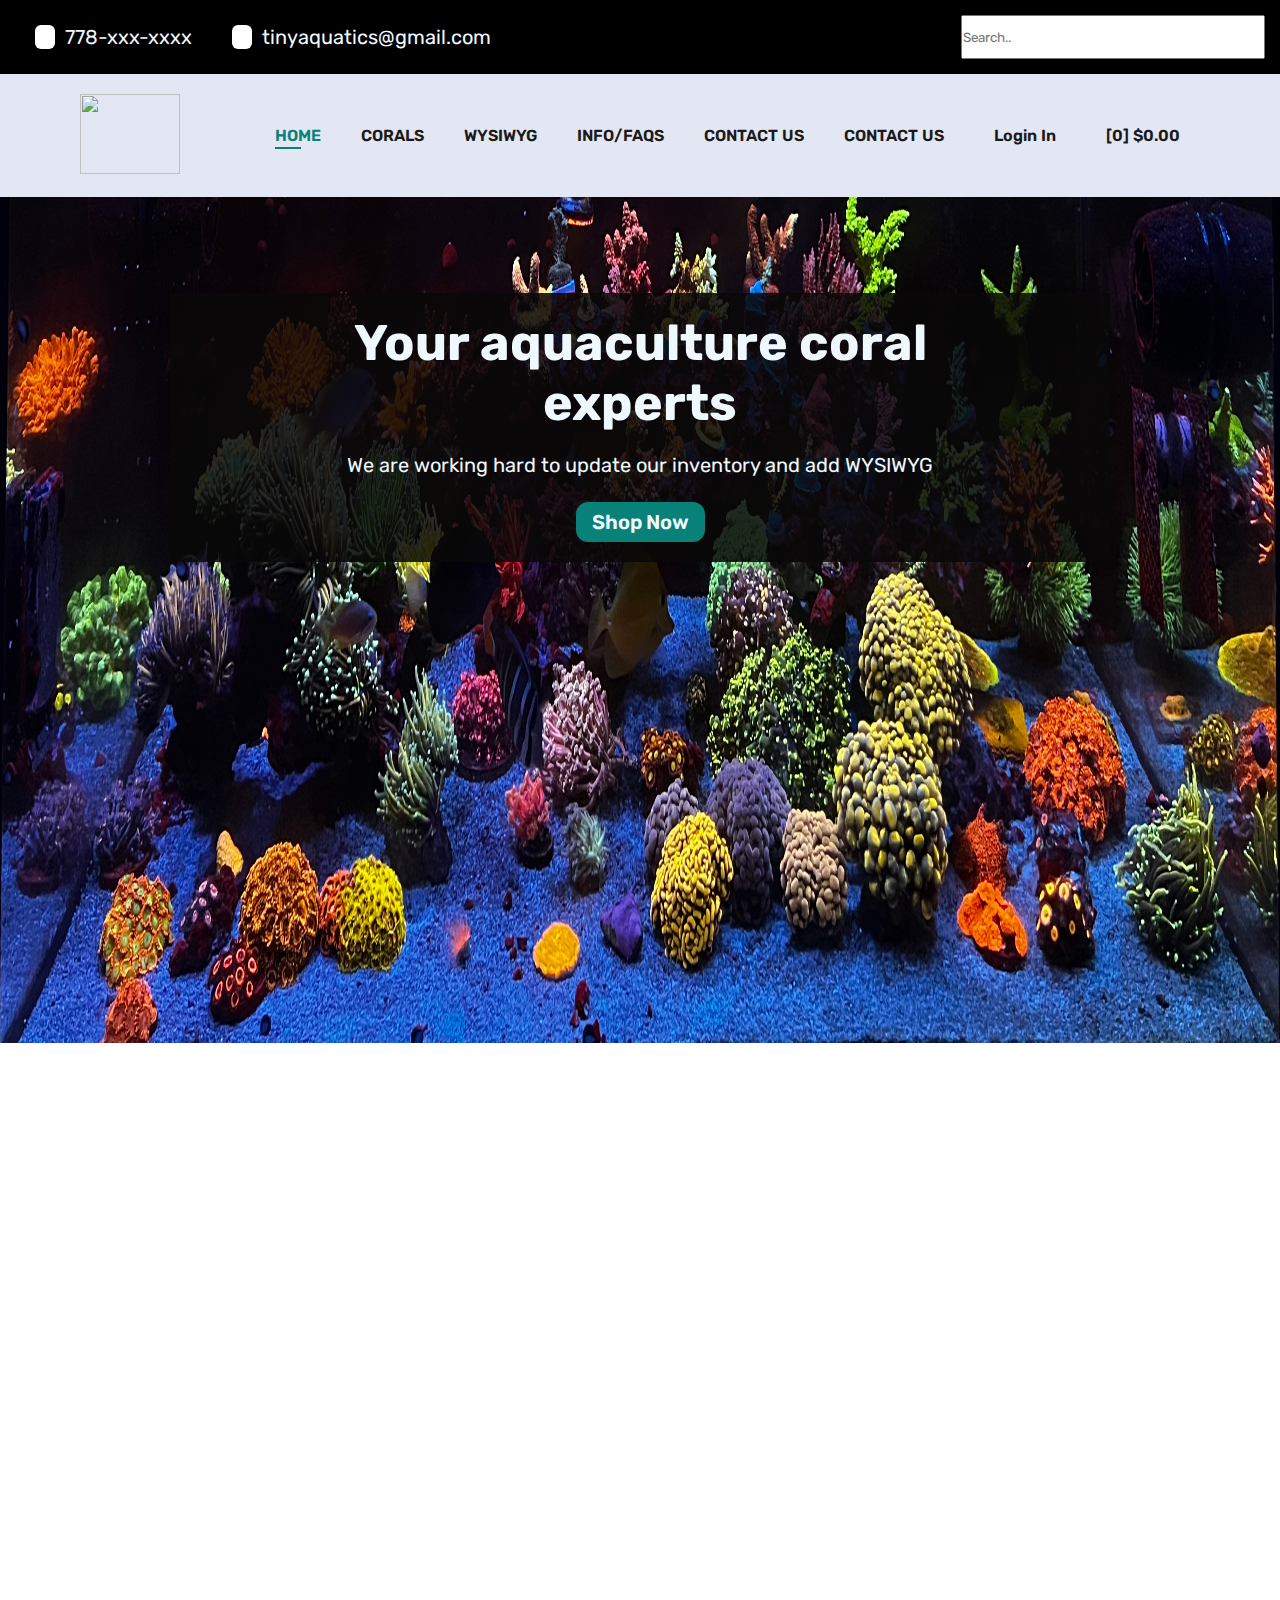
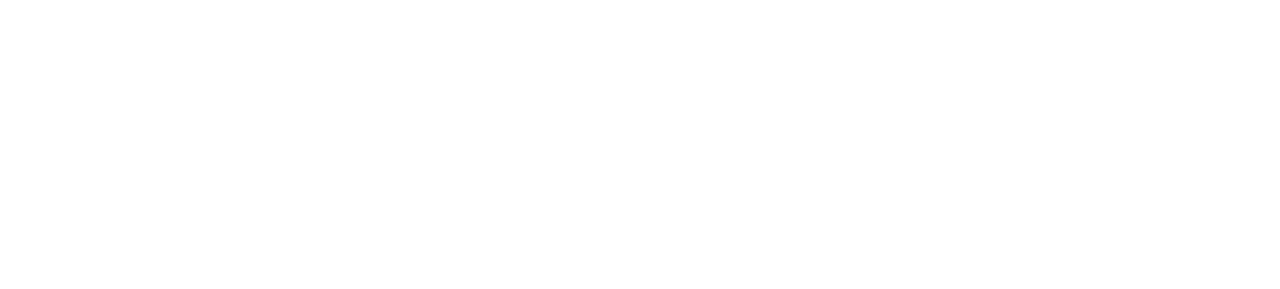
==== index.html @ 8551d25f "banner finish seeting" ====
<!DOCTYPE html>
<html lang="en">
  <head>
    <meta charset="UTF-8" />
    <meta http-equiv="X-UA-Compatible" content="ie=edge" />

    <title>Tiny Aquatics</title>

    <link rel="icon" href="img/logo-rb.png" />

    <link
      rel="stylesheet"
      href="https://use.fontawesome.com/releases/v5.15.4/css/all.css"
    />
    <script
      type="module"
      src="https://unpkg.com/ionicons@5.5.2/dist/ionicons/ionicons.esm.js"
    ></script>
    <script
      nomodule
      src="https://unpkg.com/ionicons@5.5.2/dist/ionicons/ionicons.js"
    ></script>
    <link rel="stylesheet" href="style.css" />
  </head>

  <body>
    <header class="header">
      <div class="contact-search">
        <div class="contacts-box">
          <ul class="contacts-box-list">
            <li>
              <a><ion-icon class="contact-icon" name="call-outline"></ion-icon><span class="text-p1">778-xxx-xxxx</span></a>
            </li>
            <li>
              <a
                ><ion-icon class="contact-icon" name="mail-outline"></ion-icon
                ><span class="text-p1">tinyaquatics@gmail.com</span></a
              >
            </li>
          </ul>
        </div>
        <div class="search-bar">
          <input class='top-search-bar' type="text" placeholder="Search.." />
          <div>
            <a><ion-icon class="media-icon" name="logo-instagram"></ion-icon></a>
            <a><ion-icon class="media-icon" name="logo-facebook"></ion-icon></a>
          </div>
        </div>
      </div>
        
      </div>
      <div class="nav">
        <div>
          <a href="#"><img src="img/logo-rb.png" class="logo" alt="" /></a>
        </div>
        <nav class="main-nav">
          <ul class="main-nav-list">
            <li><a class="active" href="index.html">HOME</a></li>
            <li><a href="corals.html">CORALS</a></li>
            <li><a href="wysiwyg.html">WYSIWYG</a></li>
            <li><a href="info-faqs.html">INFO/FAQS</a></li>
            <li><a href="contact.html">CONTACT US</a></li>
            <li><a href="cart.html">CONTACT US</a></li>
            <li> <a><ion-icon name="person-outline"></ion-icon><span class="text-p1">Login In</span></a></li>
            <li><a><ion-icon name="cart-outline"></ion-icon><span class="text-p1">[0] $0.00</span></a></li>
          </ul>
        </nav>
      </div>
    </header>

    <section class="hero-section">
      <div class="hero-text-box">
        <h1 class="heading-primary">
          Your  aquaculture coral experts
        </h1>
        <div class="hero-description">
          <p>We are working hard to update our inventory and add WYSIWYG</p>
          <a href="corals.html" class="btn btn--outline">Shop Now</a>
        </div>
       
      </div>
    </section>
    <script src="script.js"></script>
  </body>
</html>
---- style.css ----
@import url("https://fonts.googleapis.com/css2?family=Rubik:wght@300;400;500;600;700;800&display=swap");

* {
  margin: 0;
  padding: 0;
  box-shadow: border-box;
  font-family: "Rubik", sans-serif;
}
html {
  font-size: 62.5%;
}
.heading-primary {
  font-size: 5rem;
  line-height: 1.2;
  color: #222;
}

h2 {
  font-size: 4.6rem;
  line-height: 5.4rem;
  color: #222;
}

h4 {
  font-size: 2rem;
  color: #222;
}

h6 {
  font-weight: 700;
  font-size: 1.2rem;
}

p {
  font: szie 1.6rem;
  color: #465b52;
  margin: 1.5rem 0 2rem 0;
}

body {
  width: 100%;
}

.btn,
.btn:link,
.btn:visited {
  display: inline-block;

  text-decoration: none;
  font-size: 2rem;
  font-weight: 600;
  padding: 0.8rem 1.6rem;
  border-radius: 12px;

  /* Only necessary for .btn */
  border: none;
  cursor: pointer;
  font-family: inherit;

  /* Put transition on original "state" */
  /* transition: background-color 0.3s; */
  transition: all 0.3s;
}
/* Header */
/*-------------------Top contacts and Search*/
.contact-search {
  display: flex;
  align-items: center;
  justify-content: space-between;
  background-color: black;
  padding: 1.5rem;
}
.contacts-box-list {
  display: flex;
  align-items: center;
  justify-content: space-between;
  font-size: 2rem;
}

.contacts-box-list li {
  display: inline-flex;
  list-style: none;
  padding: 0 2rem;
  color: aliceblue;
}

.contacts-box-list li a {
  text-decoration: none;
  transition: 0.3s ease;
}

.contact-icon {
  height: 2rem;
  width: 2rem;
  padding: 0 1rem;
  color: black;
  background-color: white;
  border-radius: 0.6rem;
}

.search-bar {
  display: flex;
  align-items: center;
}

.top-search-bar {
  height: 4rem;
  width: 30rem;
}

.media-icon {
  color: white;
  height: 3rem;
  width: 3rem;
}

.contacts-box-list li a:hover,
.media-icon:hover {
  color: #418ee1;
}

/* .top-search-bar:hover {
  border-color: #418ee1;
} */

/*-------------------Navigation*/

.nav {
  display: flex;
  align-items: center;
  justify-content: space-between;
  padding: 2rem 8rem;
  background-color: #e3e6f3;
  box-shadow: 0 0.5rem 1.5rem rgba(0, 0, 0, 0.06);
}

.logo {
  height: 8rem;
  width: 10rem;
}

.main-nav-list {
  display: flex;
  align-items: center;
  justify-content: space-between;
}

.main-nav-list li {
  list-style: none;
  padding: 0 2rem;
  position: relative;
}

.main-nav-list li a {
  text-decoration: none;
  font-size: 1.6rem;
  font-weight: 600;
  color: #1a1a1a;
  transition: 0.3s ease;
}

.main-nav-list li a:hover,
.main-nav-list li a.active {
  color: #088178;
}

.main-nav-list li a.active::after,
.main-nav-list li a:hover::after {
  content: "";
  width: 30%;
  height: 0.2rem;
  background-color: #088178;
  position: absolute;
  bottom: -0.4rem;
  left: 2rem;
}

/* Home Page */
/*----------- Hero Section */
.hero-section {
  padding: 9.6rem 0;
  max-width: 100%;
  background: url("/img/banner.jpg") no-repeat;
  /* -webkit-background-size: cover;
  -moz-background-size: cover;
  -o-background-size: cover; */
  background-size: 100% 50%;
  height: 150rem;
}

.hero-text-box {
  text-align: center;
  padding: 2rem 15rem;
  background-color: rgba(9, 8, 8, 0.866);
  box-shadow: 0 0.5rem 1.5rem rgba(0, 0, 0, 0.06);
  width: 50%;
  margin: auto;
}

.hero-section h1 {
  color: aliceblue;
}

.btn--outline:link,
.btn--outline:visited {
  background-color: #088178;
  color: aliceblue;
}

.btn--outline:hover,
.btn--outline:active {
  background-color: #418ee1;
  box-shadow: inset 0 0 0 3px #fff;
}

.hero-description {
  display: i;
}

.hero-description p {
  color: aliceblue;
  line-height: 1.7;
  font-size: 2rem;
}

/* Shop Page */
/* Single Product */
/* Blog Page */

/*helper */
.section-p1 {
  padding: 4rem 8rem;
}

.section-m1 {
  margin: 4rem 0;
}

.text-p1 {
  padding-left: 1rem;
}
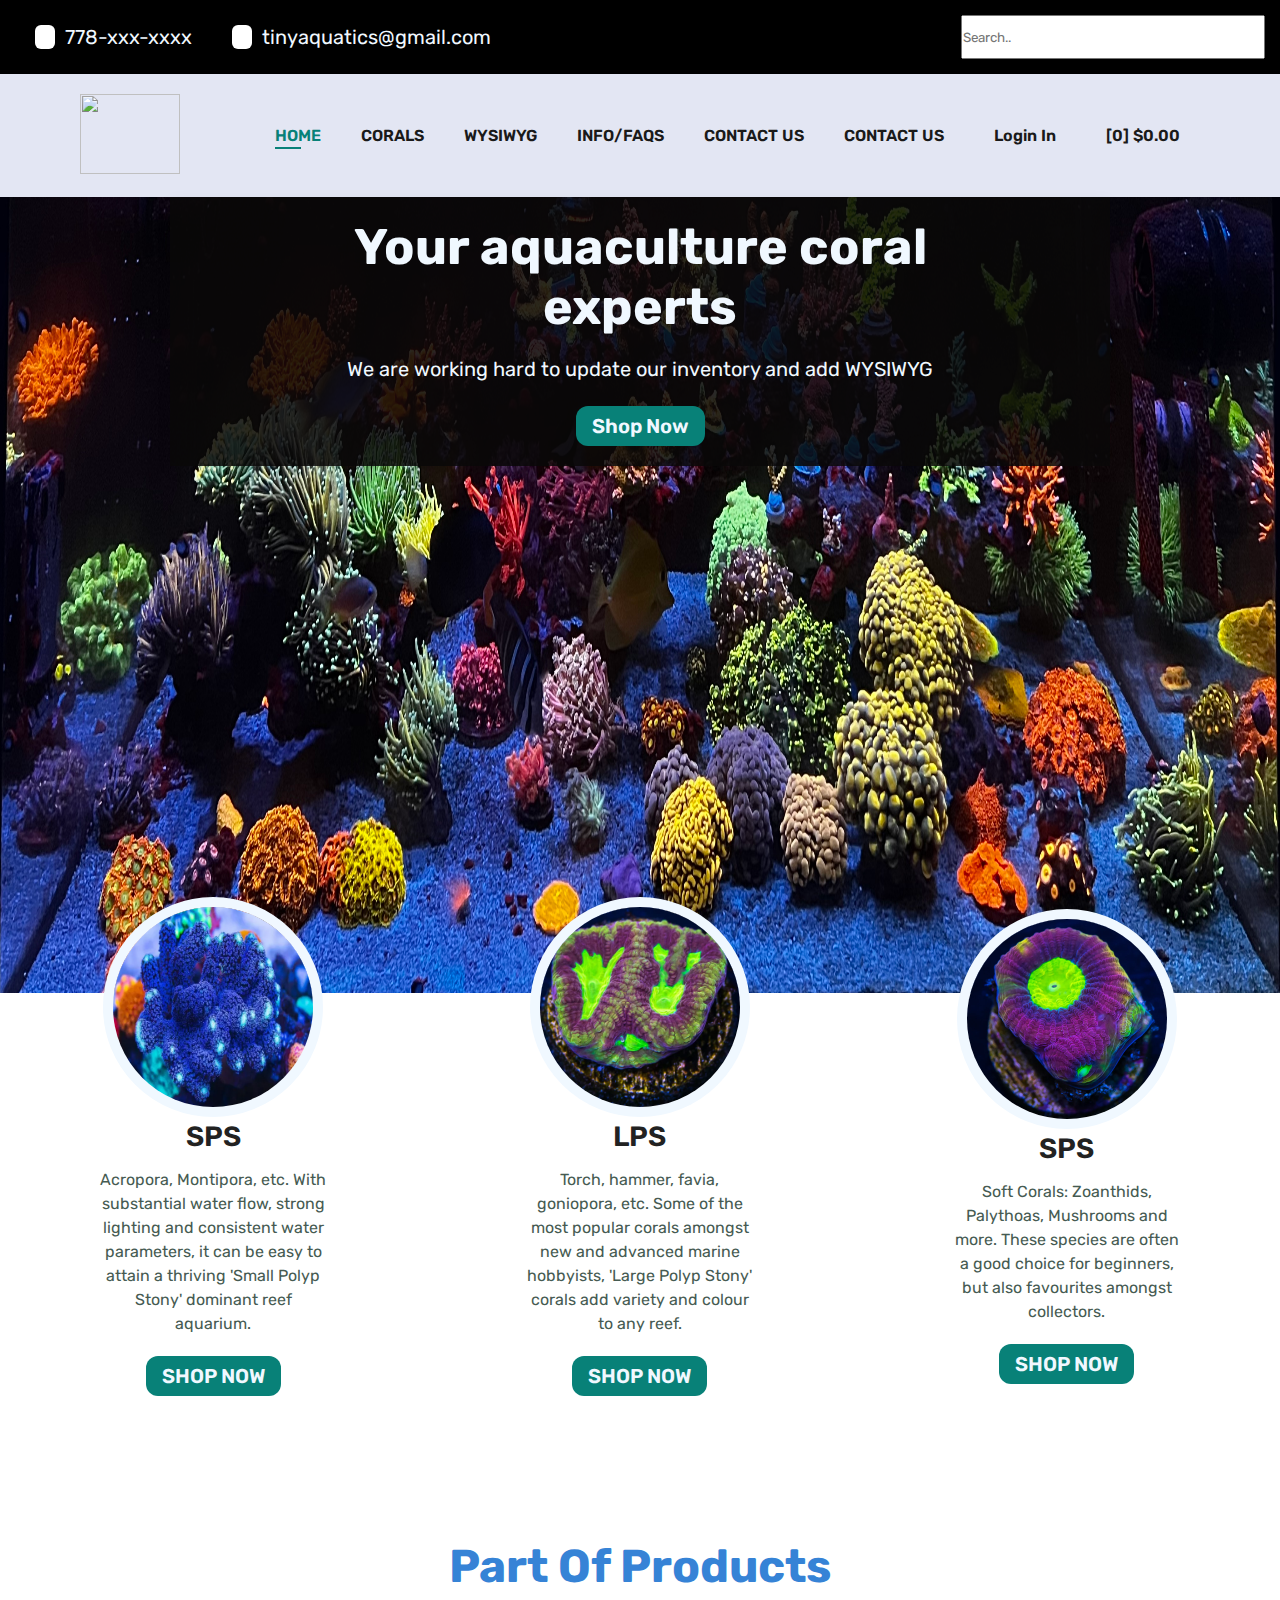
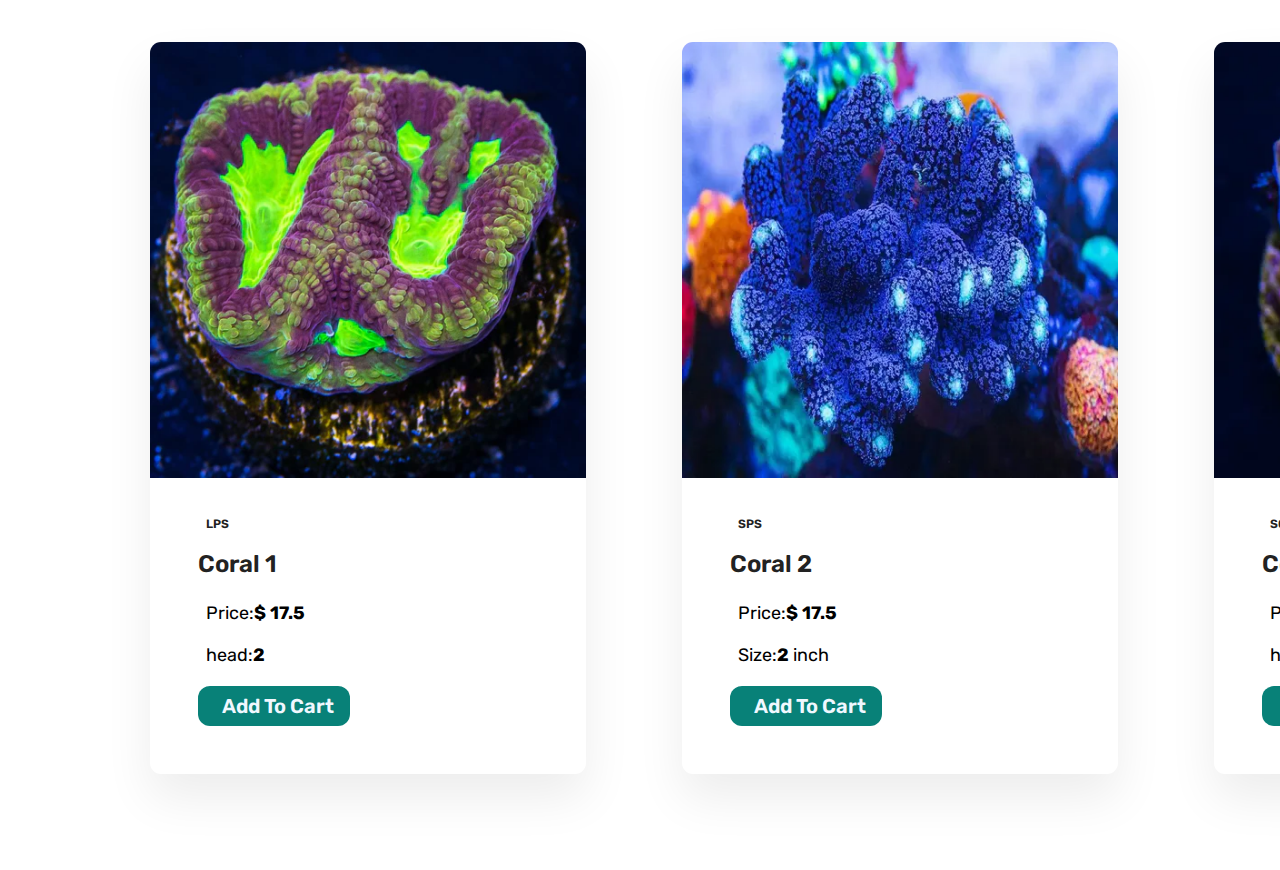
==== commit 88cd4f8a: "part of products done-1" ====
--- a/index.html
+++ b/index.html
@@ -21,6 +21,7 @@
       src="https://unpkg.com/ionicons@5.5.2/dist/ionicons/ionicons.js"
     ></script>
     <link rel="stylesheet" href="style.css" />
+    <script src="script.js"></script>
   </head>
 
   <body>
@@ -29,7 +30,10 @@
         <div class="contacts-box">
           <ul class="contacts-box-list">
             <li>
-              <a><ion-icon class="contact-icon" name="call-outline"></ion-icon><span class="text-p1">778-xxx-xxxx</span></a>
+              <a
+                ><ion-icon class="contact-icon" name="call-outline"></ion-icon
+                ><span class="text-p1">778-xxx-xxxx</span></a
+              >
             </li>
             <li>
               <a
@@ -40,15 +44,16 @@
           </ul>
         </div>
         <div class="search-bar">
-          <input class='top-search-bar' type="text" placeholder="Search.." />
+          <input class="top-search-bar" type="text" placeholder="Search.." />
           <div>
-            <a><ion-icon class="media-icon" name="logo-instagram"></ion-icon></a>
+            <a
+              ><ion-icon class="media-icon" name="logo-instagram"></ion-icon
+            ></a>
             <a><ion-icon class="media-icon" name="logo-facebook"></ion-icon></a>
           </div>
         </div>
       </div>
-        
-      </div>
+
       <div class="nav">
         <div>
           <a href="#"><img src="img/logo-rb.png" class="logo" alt="" /></a>
@@ -61,25 +66,194 @@
             <li><a href="info-faqs.html">INFO/FAQS</a></li>
             <li><a href="contact.html">CONTACT US</a></li>
             <li><a href="cart.html">CONTACT US</a></li>
-            <li> <a><ion-icon name="person-outline"></ion-icon><span class="text-p1">Login In</span></a></li>
-            <li><a><ion-icon name="cart-outline"></ion-icon><span class="text-p1">[0] $0.00</span></a></li>
+            <li>
+              <a
+                ><ion-icon name="person-outline"></ion-icon
+                ><span class="text-p1">Login In</span></a
+              >
+            </li>
+            <li>
+              <a
+                ><ion-icon name="cart-outline"></ion-icon
+                ><span class="text-p1">[0] $0.00</span></a
+              >
+            </li>
           </ul>
         </nav>
       </div>
     </header>
-
-    <section class="hero-section">
-      <div class="hero-text-box">
-        <h1 class="heading-primary">
-          Your  aquaculture coral experts
-        </h1>
-        <div class="hero-description">
-          <p>We are working hard to update our inventory and add WYSIWYG</p>
-          <a href="corals.html" class="btn btn--outline">Shop Now</a>
-        </div>
-       
-      </div>
-    </section>
-    <script src="script.js"></script>
+    <main>
+      <section class="section-hero">
+        <div class="hero-text-box">
+          <h1 class="heading-primary">Your aquaculture coral experts</h1>
+          <div class="hero-description">
+            <p>We are working hard to update our inventory and add WYSIWYG</p>
+            <a href="corals.html" class="btn btn--outline">Shop Now</a>
+          </div>
+        </div>
+      </section>
+
+      <section class="section-types">
+        <div class="types-box">
+          <div class="type-box">
+            <div class="types-image-box">
+              <img
+                src="/img/SPS/Polyp-Stony-Coral-example-1.webp"
+                class="types-image"
+              />
+            </div>
+            <div class="types-description-box">
+              <h4 class="heading-types">SPS</h4>
+              <p class="types-description">
+                Acropora, Montipora, etc. With substantial water flow, strong
+                lighting and consistent water parameters, it can be easy to
+                attain a thriving 'Small Polyp Stony' dominant reef aquarium.
+              </p>
+
+              <a class="btn btn--full">SHOP NOW</a>
+            </div>
+          </div>
+          <div class="type-box">
+            <div class="types-image-box">
+              <img src="/img/LPS/LPS_example.webp" class="types-image" />
+            </div>
+            <div class="types-description-box">
+              <h4 class="heading-types">LPS</h4>
+              <p class="types-description">
+                Torch, hammer, favia, goniopora, etc. Some of the most popular
+                corals amongst new and advanced marine hobbyists, 'Large Polyp
+                Stony' corals add variety and colour to any reef.
+              </p>
+
+              <a class="btn btn--full">SHOP NOW</a>
+            </div>
+          </div>
+          <div class="type-box">
+            <div class="types-image-box">
+              <img
+                src="/img/SOFTIES/SOFTIES_example.webp"
+                class="types-image"
+              />
+            </div>
+            <div class="types-description-box">
+              <h4 class="heading-types">SPS</h4>
+              <p class="types-description">
+                Soft Corals: Zoanthids, Palythoas, Mushrooms and more. These
+                species are often a good choice for beginners, but also
+                favourites amongst collectors.
+              </p>
+
+              <a class="btn btn--full">SHOP NOW</a>
+            </div>
+          </div>
+        </div>
+      </section>
+
+      <section class="section-products">
+        <div class="container text-center">
+          <h2 class="heading-secondary">Part Of Products</h2>
+        </div>
+        <div class="products-box">
+          <div class="product">
+            <img src="/img/LPS/LPS_example.webp" class="coral-img" alt="" />
+            <div class="coral-content">
+              <div class="coral-tag">
+                <span class="tag">LPS</span>
+              </div>
+              <p class="coral-title">Coral 1</p>
+              <ul class="coral-attributes">
+                <li class="coral-attribute">
+                  <ion-icon name="cash-outline" class="coral-icon"></ion-icon>
+                  <span>Price:<strong>$ 17.5</strong></span>
+                </li>
+                <li class="coral-attribute">
+                  <ion-icon
+                    name="stats-chart-outline"
+                    class="coral-icon"
+                  ></ion-icon>
+                  <span>head:<strong>2</strong></span>
+                </li>
+                <li class="coral-attribute">
+                  <a class="btn btn--full">
+                    <ion-icon name="cart-outline" class="coral-icon"></ion-icon
+                    >Add To Cart</a
+                  >
+                </li>
+              </ul>
+            </div>
+          </div>
+
+          <div class="product">
+            <img
+              src="/img/SPS/Polyp-Stony-Coral-example-1.webp"
+              class="coral-img"
+              alt=""
+            />
+            <div class="coral-content">
+              <div class="coral-tag">
+                <span class="tag">SPS</span>
+              </div>
+              <p class="coral-title">Coral 2</p>
+              <ul class="coral-attributes">
+                <li class="coral-attribute">
+                  <ion-icon
+                    name="cash-outline"
+                    class="coral-icon"
+                    class="coral-icon"
+                  ></ion-icon>
+                  <span>Price:<strong>$ 17.5</strong></span>
+                </li>
+                <li class="coral-attribute">
+                  <ion-icon
+                    name="stats-chart-outline"
+                    class="coral-icon"
+                  ></ion-icon>
+                  <span>Size:<strong>2</strong> inch</span>
+                </li>
+                <li class="coral-attribute">
+                  <a class="btn btn--full">
+                    <ion-icon name="cart-outline" class="coral-icon"></ion-icon
+                    >Add To Cart</a
+                  >
+                </li>
+              </ul>
+            </div>
+          </div>
+
+          <div class="product">
+            <img
+              src="/img/SOFTIES/SOFTIES_example-1.webp"
+              class="coral-img"
+              alt=""
+            />
+            <div class="coral-content">
+              <div class="coral-tag">
+                <span class="tag">SOFTIES</span>
+              </div>
+              <p class="coral-title">Coral 3</p>
+              <ul class="coral-attributes">
+                <li class="coral-attribute">
+                  <ion-icon name="cash-outline" class="coral-icon"></ion-icon>
+                  <span>Price:<strong>$ 17.5</strong></span>
+                </li>
+                <li class="coral-attribute">
+                  <ion-icon
+                    name="stats-chart-outline"
+                    class="coral-icon"
+                  ></ion-icon>
+                  <span>head:<strong>2</strong></span>
+                </li>
+                <li class="coral-attribute">
+                  <a class="btn btn--full">
+                    <ion-icon name="cart-outline" class="coral-icon"></ion-icon
+                    >Add To Cart</a
+                  >
+                </li>
+              </ul>
+            </div>
+          </div>
+        </div>
+      </section>
+    </main>
   </body>
 </html>
--- a/style.css
+++ b/style.css
@@ -15,10 +15,10 @@
   color: #222;
 }
 
-h2 {
+.heading-secondary {
   font-size: 4.6rem;
   line-height: 5.4rem;
-  color: #222;
+  color: #3683d6;
 }
 
 h4 {
@@ -41,6 +41,15 @@
   width: 100%;
 }
 
+.text-center {
+  text-align: center;
+}
+
+.container {
+  margin: auto;
+  padding: 4.8rem 0;
+}
+
 .btn,
 .btn:link,
 .btn:visited {
@@ -51,6 +60,8 @@
   font-weight: 600;
   padding: 0.8rem 1.6rem;
   border-radius: 12px;
+  background-color: #088178;
+  color: aliceblue;
 
   /* Only necessary for .btn */
   border: none;
@@ -61,8 +72,35 @@
   /* transition: background-color 0.3s; */
   transition: all 0.3s;
 }
+
+/* .btn--full:link,
+.btn--full:visited {
+  background-color: #033264;
+  color: #fff;
+} */
+
+.btn--full:hover,
+.btn--full:active {
+  background-color: #418ee1;
+}
+
+/* .btn--outline:link,
+.btn--outline:visited {
+  background-color: #088178;
+  color: aliceblue;
+} */
+
+.btn--outline:hover,
+.btn--outline:active {
+  background-color: #418ee1;
+  box-shadow: inset 0 0 0 3px #fff;
+}
 /* Header */
 /*-------------------Top contacts and Search*/
+
+/* .header {
+} */
+
 .contact-search {
   display: flex;
   align-items: center;
@@ -177,15 +215,15 @@
 
 /* Home Page */
 /*----------- Hero Section */
-.hero-section {
-  padding: 9.6rem 0;
+.section-hero {
+  padding: 0 0 9.6rem 0;
   max-width: 100%;
-  background: url("/img/banner.jpg") no-repeat;
+  height: 70rem;
+  background: url("/img/banner.jpg") no-repeat center;
+  background-size: 100% 80rem;
   /* -webkit-background-size: cover;
   -moz-background-size: cover;
   -o-background-size: cover; */
-  background-size: 100% 50%;
-  height: 150rem;
 }
 
 .hero-text-box {
@@ -197,20 +235,8 @@
   margin: auto;
 }
 
-.hero-section h1 {
-  color: aliceblue;
-}
-
-.btn--outline:link,
-.btn--outline:visited {
-  background-color: #088178;
-  color: aliceblue;
-}
-
-.btn--outline:hover,
-.btn--outline:active {
-  background-color: #418ee1;
-  box-shadow: inset 0 0 0 3px #fff;
+.section-hero h1 {
+  color: aliceblue;
 }
 
 .hero-description {
@@ -221,6 +247,119 @@
   color: aliceblue;
   line-height: 1.7;
   font-size: 2rem;
+}
+/*----------- Types Section */
+.section-types {
+  margin: -9.6rem 0 9.6rem 0;
+}
+
+.types-box {
+  display: grid;
+  grid-template-columns: repeat(3, 1fr);
+  align-items: center;
+  /* gap: 3rem; */
+}
+
+.type-box {
+  text-align: center;
+}
+
+.types-image {
+  width: 20rem;
+  height: 20rem;
+  border-radius: 50%;
+  box-shadow: inset 0 0 0 1px #fff;
+  border: 10px solid aliceblue;
+}
+
+.heading-types {
+  font-size: 2.8rem;
+  font-weight: 600;
+}
+
+.types-description {
+  font-size: 1.6rem;
+  line-height: 1.5;
+  font-weight: 400;
+
+  padding: 0 9.6rem;
+}
+/*----------- Products Section */
+.section-products {
+  padding: 0 15rem;
+  margin-bottom: 9.6rem;
+  /* align-items: center; */
+}
+.products-box {
+  display: grid;
+  grid-template-columns: repeat(3, 1fr);
+  gap: 9.6rem;
+  width: 150rem;
+  /* padding: 0 13rem; */
+}
+
+.product {
+  box-shadow: 0 2.4rem 4.8rem rgba(0, 0, 0, 0.075);
+  border-radius: 11px;
+  overflow: hidden;
+  transition: all 0.4s;
+}
+
+.product:hover {
+  transform: translateY(-1.2rem);
+  box-shadow: 0 3.2rem 6.4rem rgba(0, 0, 0, 0.06);
+}
+
+.coral-content {
+  padding: 3.2rem 4.8rem 4.8rem 4.8rem;
+}
+
+.coral-tag {
+  margin-bottom: 1.2rem;
+  display: flex;
+  gap: 0.4rem;
+}
+
+.tag {
+  display: inline-block;
+  padding: 0.4rem 0.8rem;
+  font-size: 1.2rem;
+  text-transform: uppercase;
+  color: #222;
+  border-radius: 100px;
+  font-weight: 600;
+}
+
+.coral-title {
+  font-size: 2.4rem;
+  color: #222;
+  font-weight: 600;
+  margin-bottom: 2.4rem;
+}
+
+.coral-attributes {
+  list-style: none;
+  display: flex;
+  flex-direction: column;
+  gap: 2rem;
+}
+
+.coral-attribute {
+  font-size: 1.8rem;
+  /* display: flex;
+  flex-direction: column; */
+  /* gap: 2rem; */
+}
+
+.coral-icon {
+  height: 2.4rem;
+  width: 2.4rem;
+  color: #1ac76b;
+  padding-right: 0.8rem;
+}
+
+.coral-img {
+  width: 100%;
 }
 
 /* Shop Page */
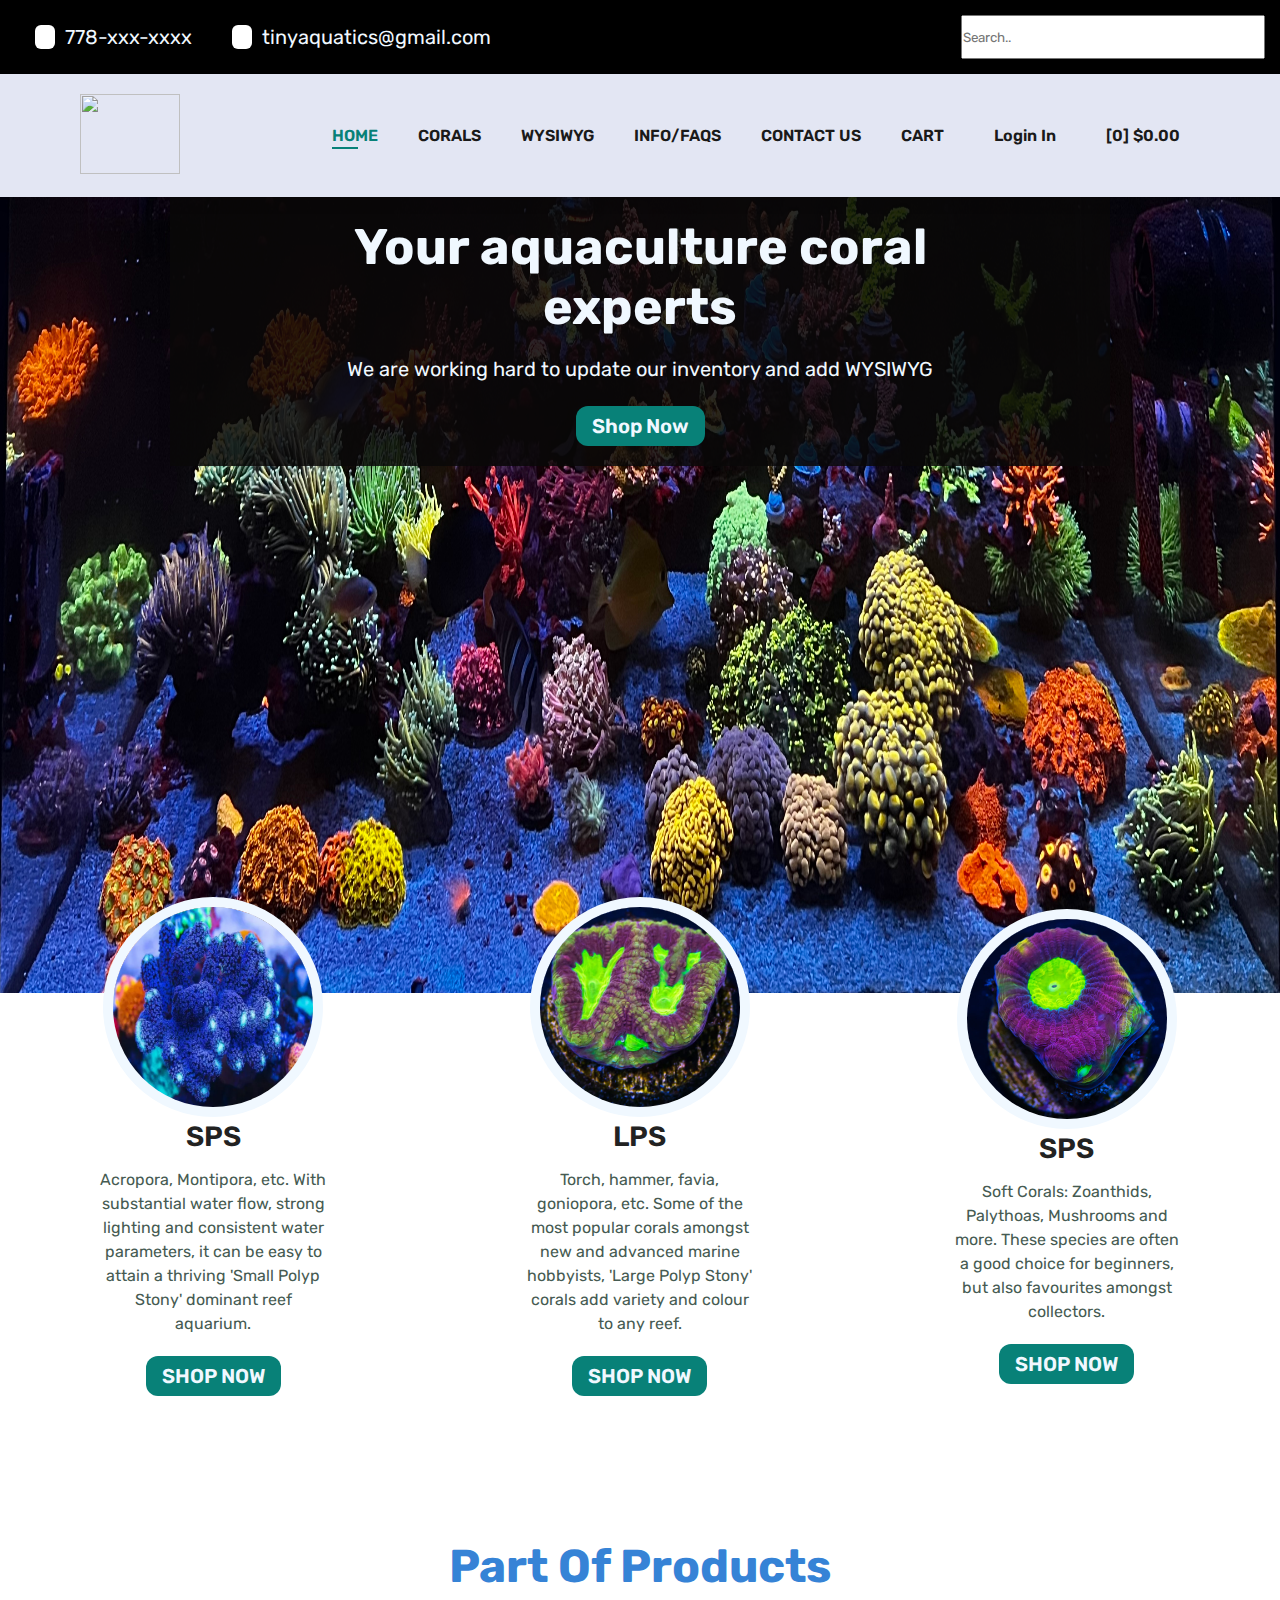
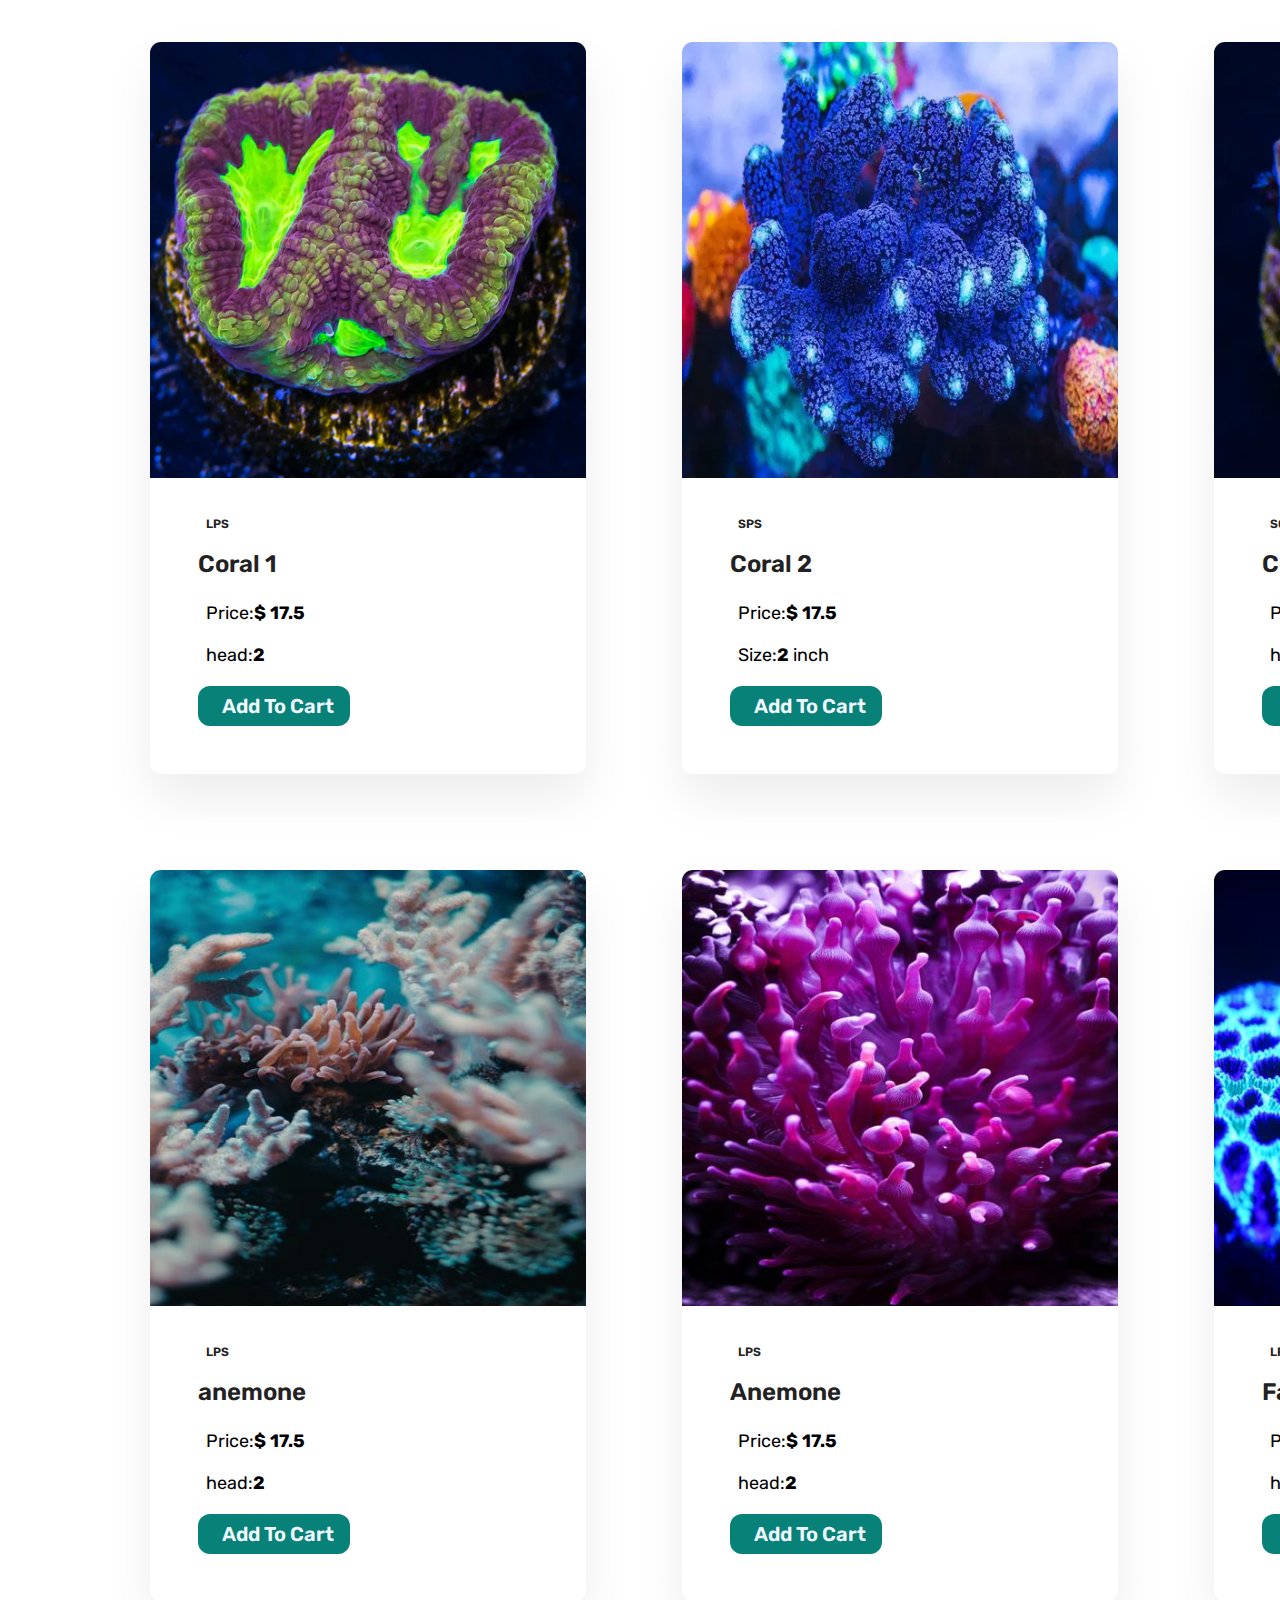
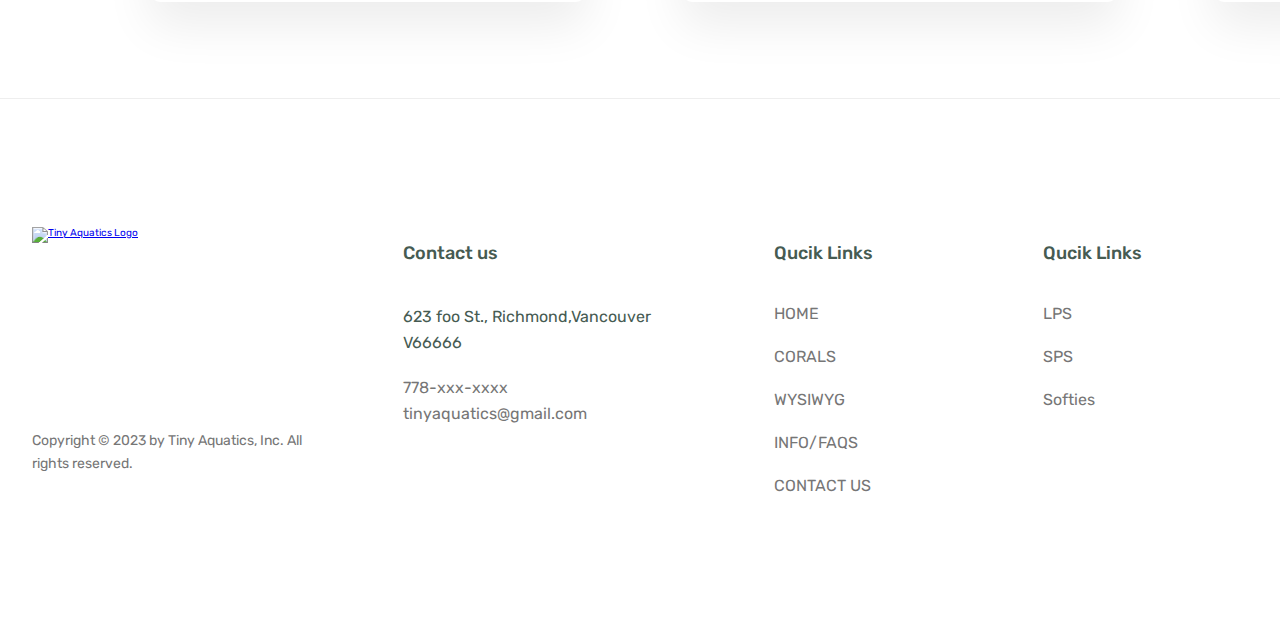
==== commit b9ab1afc: "footer finish" ====
--- a/index.html
+++ b/index.html
@@ -65,7 +65,7 @@
             <li><a href="wysiwyg.html">WYSIWYG</a></li>
             <li><a href="info-faqs.html">INFO/FAQS</a></li>
             <li><a href="contact.html">CONTACT US</a></li>
-            <li><a href="cart.html">CONTACT US</a></li>
+            <li><a href="cart.html">CART</a></li>
             <li>
               <a
                 ><ion-icon name="person-outline"></ion-icon
@@ -252,8 +252,165 @@
               </ul>
             </div>
           </div>
+
+          <div class="product">
+            <img src="/img/LPS/anemone-1.jpg" class="coral-img" alt="" />
+            <div class="coral-content">
+              <div class="coral-tag">
+                <span class="tag">LPS</span>
+              </div>
+              <p class="coral-title">anemone</p>
+              <ul class="coral-attributes">
+                <li class="coral-attribute">
+                  <ion-icon name="cash-outline" class="coral-icon"></ion-icon>
+                  <span>Price:<strong>$ 17.5</strong></span>
+                </li>
+                <li class="coral-attribute">
+                  <ion-icon
+                    name="stats-chart-outline"
+                    class="coral-icon"
+                  ></ion-icon>
+                  <span>head:<strong>2</strong></span>
+                </li>
+                <li class="coral-attribute">
+                  <a class="btn btn--full">
+                    <ion-icon name="cart-outline" class="coral-icon"></ion-icon
+                    >Add To Cart</a
+                  >
+                </li>
+              </ul>
+            </div>
+          </div>
+
+          <div class="product">
+            <img src="/img/LPS/anemona-2.jpg" class="coral-img" alt="" />
+            <div class="coral-content">
+              <div class="coral-tag">
+                <span class="tag">LPS</span>
+              </div>
+              <p class="coral-title">Anemone</p>
+              <ul class="coral-attributes">
+                <li class="coral-attribute">
+                  <ion-icon name="cash-outline" class="coral-icon"></ion-icon>
+                  <span>Price:<strong>$ 17.5</strong></span>
+                </li>
+                <li class="coral-attribute">
+                  <ion-icon
+                    name="stats-chart-outline"
+                    class="coral-icon"
+                  ></ion-icon>
+                  <span>head:<strong>2</strong></span>
+                </li>
+                <li class="coral-attribute">
+                  <a class="btn btn--full">
+                    <ion-icon name="cart-outline" class="coral-icon"></ion-icon
+                    >Add To Cart</a
+                  >
+                </li>
+              </ul>
+            </div>
+          </div>
+
+          <div class="product">
+            <img src="/img/LPS/favia.jpg" class="coral-img" alt="" />
+            <div class="coral-content">
+              <div class="coral-tag">
+                <span class="tag">LPS</span>
+              </div>
+              <p class="coral-title">Favia</p>
+              <ul class="coral-attributes">
+                <li class="coral-attribute">
+                  <ion-icon name="cash-outline" class="coral-icon"></ion-icon>
+                  <span>Price:<strong>$ 17.5</strong></span>
+                </li>
+                <li class="coral-attribute">
+                  <ion-icon
+                    name="stats-chart-outline"
+                    class="coral-icon"
+                  ></ion-icon>
+                  <span>head:<strong>2</strong></span>
+                </li>
+                <li class="coral-attribute">
+                  <a class="btn btn--full">
+                    <ion-icon name="cart-outline" class="coral-icon"></ion-icon
+                    >Add To Cart</a
+                  >
+                </li>
+              </ul>
+            </div>
+          </div>
         </div>
       </section>
     </main>
+
+    <footer class="footer">
+      <div class="grid-footer">
+        <div class="logo-col">
+          <a href="#" class="footer-logo">
+            <img
+              src="/img/logo-rb.png"
+              alt="Tiny Aquatics Logo"
+              class="footer-logo-icon"
+            />
+          </a>
+          <ul class="social-links">
+            <li>
+              <a class="footer-link" href="#"
+                ><ion-icon class="social-icon" name="logo-instagram"></ion-icon
+              ></a>
+            </li>
+            <li>
+              <a class="footer-link" href="#"
+                ><ion-icon class="social-icon" name="logo-facebook"></ion-icon
+              ></a>
+            </li>
+            <li>
+              <a class="footer-link" href="#"
+                ><ion-icon class="social-icon" name="logo-twitter"></ion-icon
+              ></a>
+            </li>
+          </ul>
+
+          <p class="copyright">
+            Copyright &copy; <span class="year">2023</span> by Tiny Aquatics,
+            Inc. All rights reserved.
+          </p>
+        </div>
+
+        <div class="address-col">
+          <p class="footer-heading">Contact us</p>
+          <address class="contacts">
+            <p class="address">623 foo St., Richmond,Vancouver V66666</p>
+            <p>
+              <a class="footer-link" href="tel:778-xxx-xxxx">778-xxx-xxxx</a
+              ><br />
+              <a class="footer-link" href="mailto:tinyaquatics@gmail.com"
+                >tinyaquatics@gmail.com</a
+              >
+            </p>
+          </address>
+        </div>
+
+        <nav class="nav-col">
+          <p class="footer-heading">Qucik Links</p>
+          <ul class="footer-nav">
+            <li><a class="footer-link" href="index.html">HOME</a></li>
+            <li><a class="footer-link" href="corals.html">CORALS</a></li>
+            <li><a class="footer-link" href="wysiwyg.html">WYSIWYG</a></li>
+            <li><a class="footer-link" href="info-faqs.html">INFO/FAQS</a></li>
+            <li><a class="footer-link" href="contact.html">CONTACT US</a></li>
+          </ul>
+        </nav>
+
+        <nav class="nav-col">
+          <p class="footer-heading">Qucik Links</p>
+          <ul class="footer-nav">
+            <li><a class="footer-link" href="LPS">LPS</a></li>
+            <li><a class="footer-link" href="SPS">SPS</a></li>
+            <li><a class="footer-link" href="Softies">Softies</a></li>
+          </ul>
+        </nav>
+      </div>
+    </footer>
   </body>
 </html>
--- a/style.css
+++ b/style.css
@@ -162,6 +162,27 @@
 } */
 
 /*-------------------Navigation*/
+.header {
+  position: relative;
+}
+
+.sticky .header {
+  position: fixed;
+  top: 0;
+  bottom: 0;
+  width: 100%;
+  height: 8rem;
+  padding-top: 0;
+  padding-bottom: 0;
+
+  background-color: rgba(255, 255, 255, 0.97);
+  z-index: 9999;
+  box-shadow: 0 1.2rem 3.2 rgba(0, 0, 0, 0.03);
+}
+
+.sticky .section-hero {
+  margin-top: 9.6rem;
+}
 
 .nav {
   display: flex;
@@ -169,6 +190,7 @@
   justify-content: space-between;
   padding: 2rem 8rem;
   background-color: #e3e6f3;
+  /* background-color: rgba(9, 8, 8, 0.866); */
   box-shadow: 0 0.5rem 1.5rem rgba(0, 0, 0, 0.06);
 }
 
@@ -362,6 +384,87 @@
   width: 100%;
 }
 
+/*----------- Products Section */
+.footer {
+  padding: 12.8rem 0;
+  border-top: 1px solid #eee;
+}
+
+.grid-footer {
+  display: grid;
+  grid-template-columns: 1.5fr 1.5fr 1fr 1fr;
+  padding: 0 3.2rem;
+  margin: 0 auto;
+  column-gap: 6.4rem;
+  row-gap: 9.6rem;
+}
+
+.logo-col {
+  display: flex;
+  flex-direction: column;
+}
+
+.footer-logo {
+  display: block;
+  margin-bottom: 3.2rem;
+}
+
+.footer-logo-icon {
+  height: 20rem;
+  width: 20rem;
+}
+
+.social-links {
+  list-style: none;
+  display: flex;
+  gap: 2.4rem;
+}
+
+.social-icon {
+  height: 2.4rem;
+  width: 2.4rem;
+}
+
+.copyright {
+  font-size: 1.4rem;
+  line-height: 1.6;
+  color: #767676;
+  margin-top: auto;
+}
+
+.footer-heading {
+  font-size: 1.8rem;
+  font-weight: 500;
+  margin-bottom: 4rem;
+}
+
+.contacts {
+  font-style: normal;
+  font-size: 1.6rem;
+  line-height: 1.6;
+}
+
+.footer-nav {
+  list-style: none;
+  display: flex;
+  flex-direction: column;
+  gap: 2.4rem;
+}
+
+.footer-link:link,
+.footer-link:visited {
+  text-decoration: none;
+  font-size: 1.6rem;
+  color: #767676;
+  transition: all 0.3s;
+}
+
+.footer-link:hover,
+.footer-link:active {
+  color: #418ee1;
+  /* transform: translateY(3rem); */
+}
+
 /* Shop Page */
 /* Single Product */
 /* Blog Page */
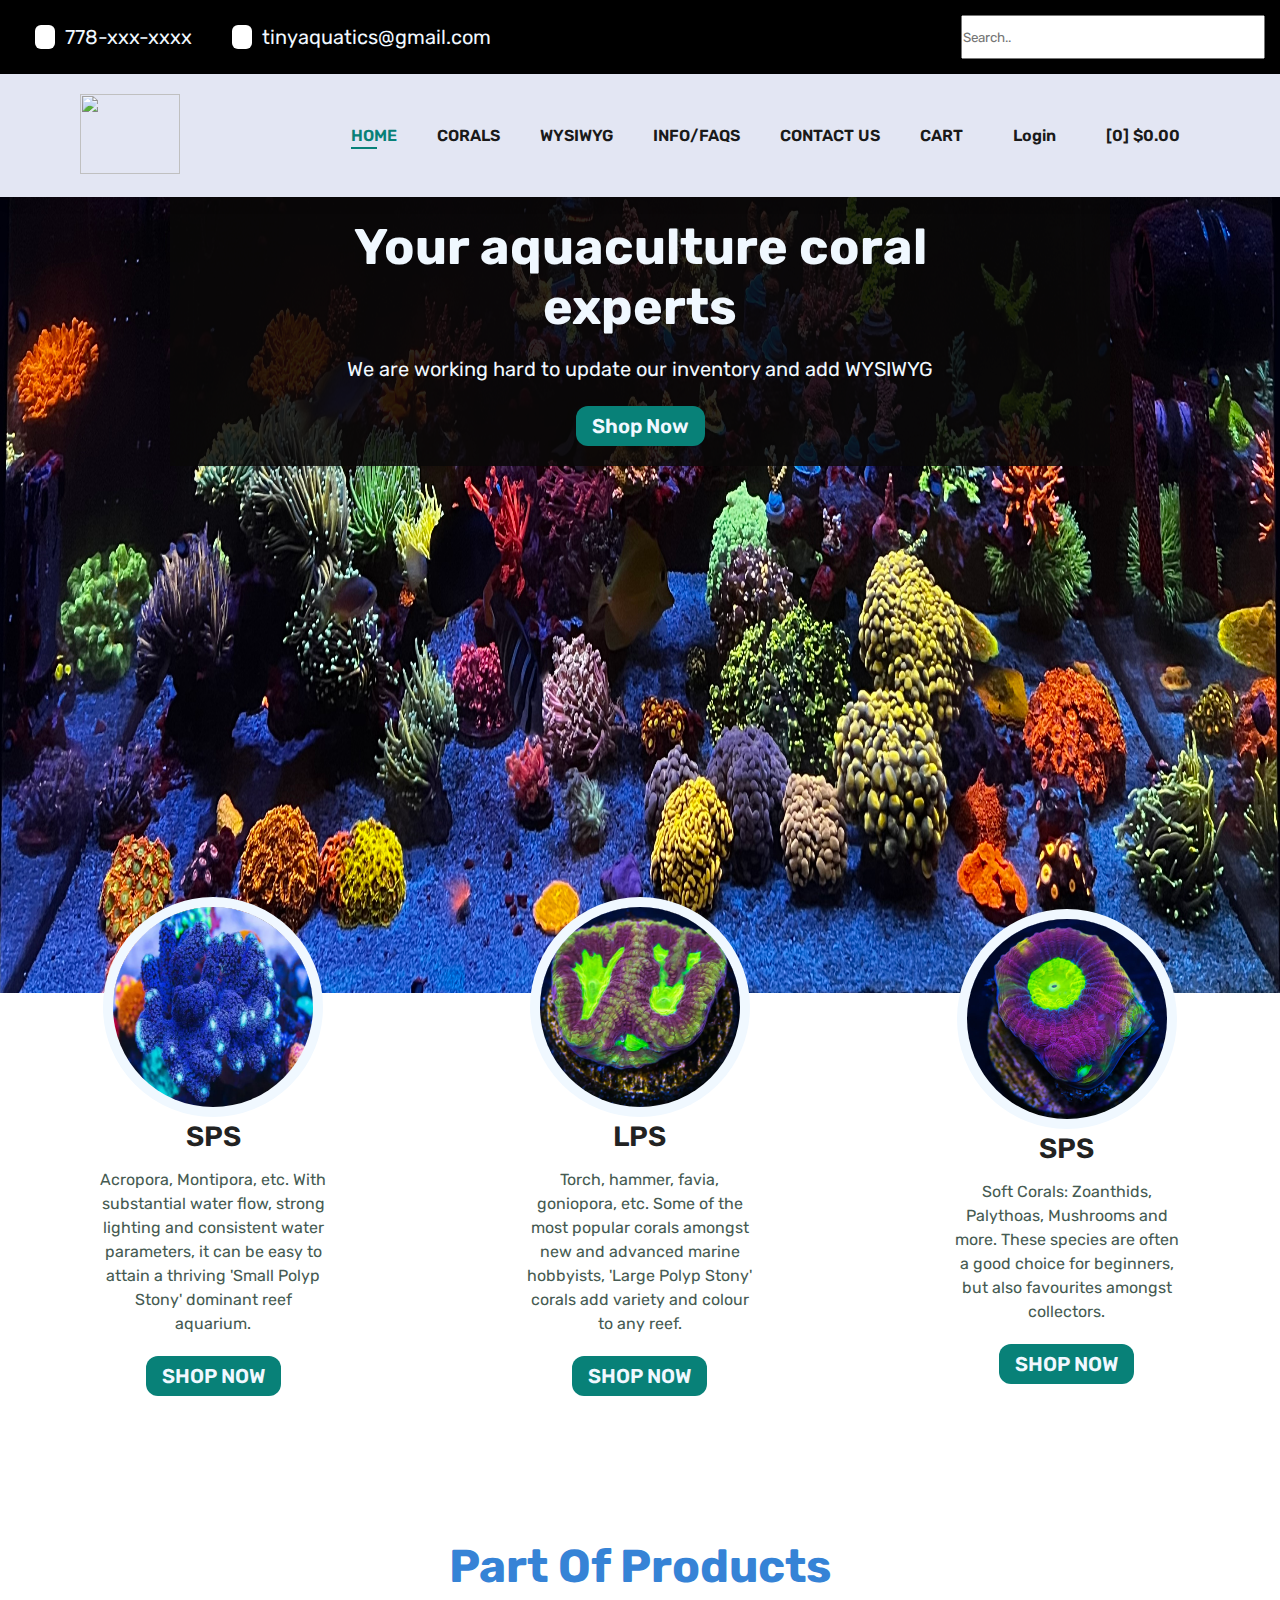
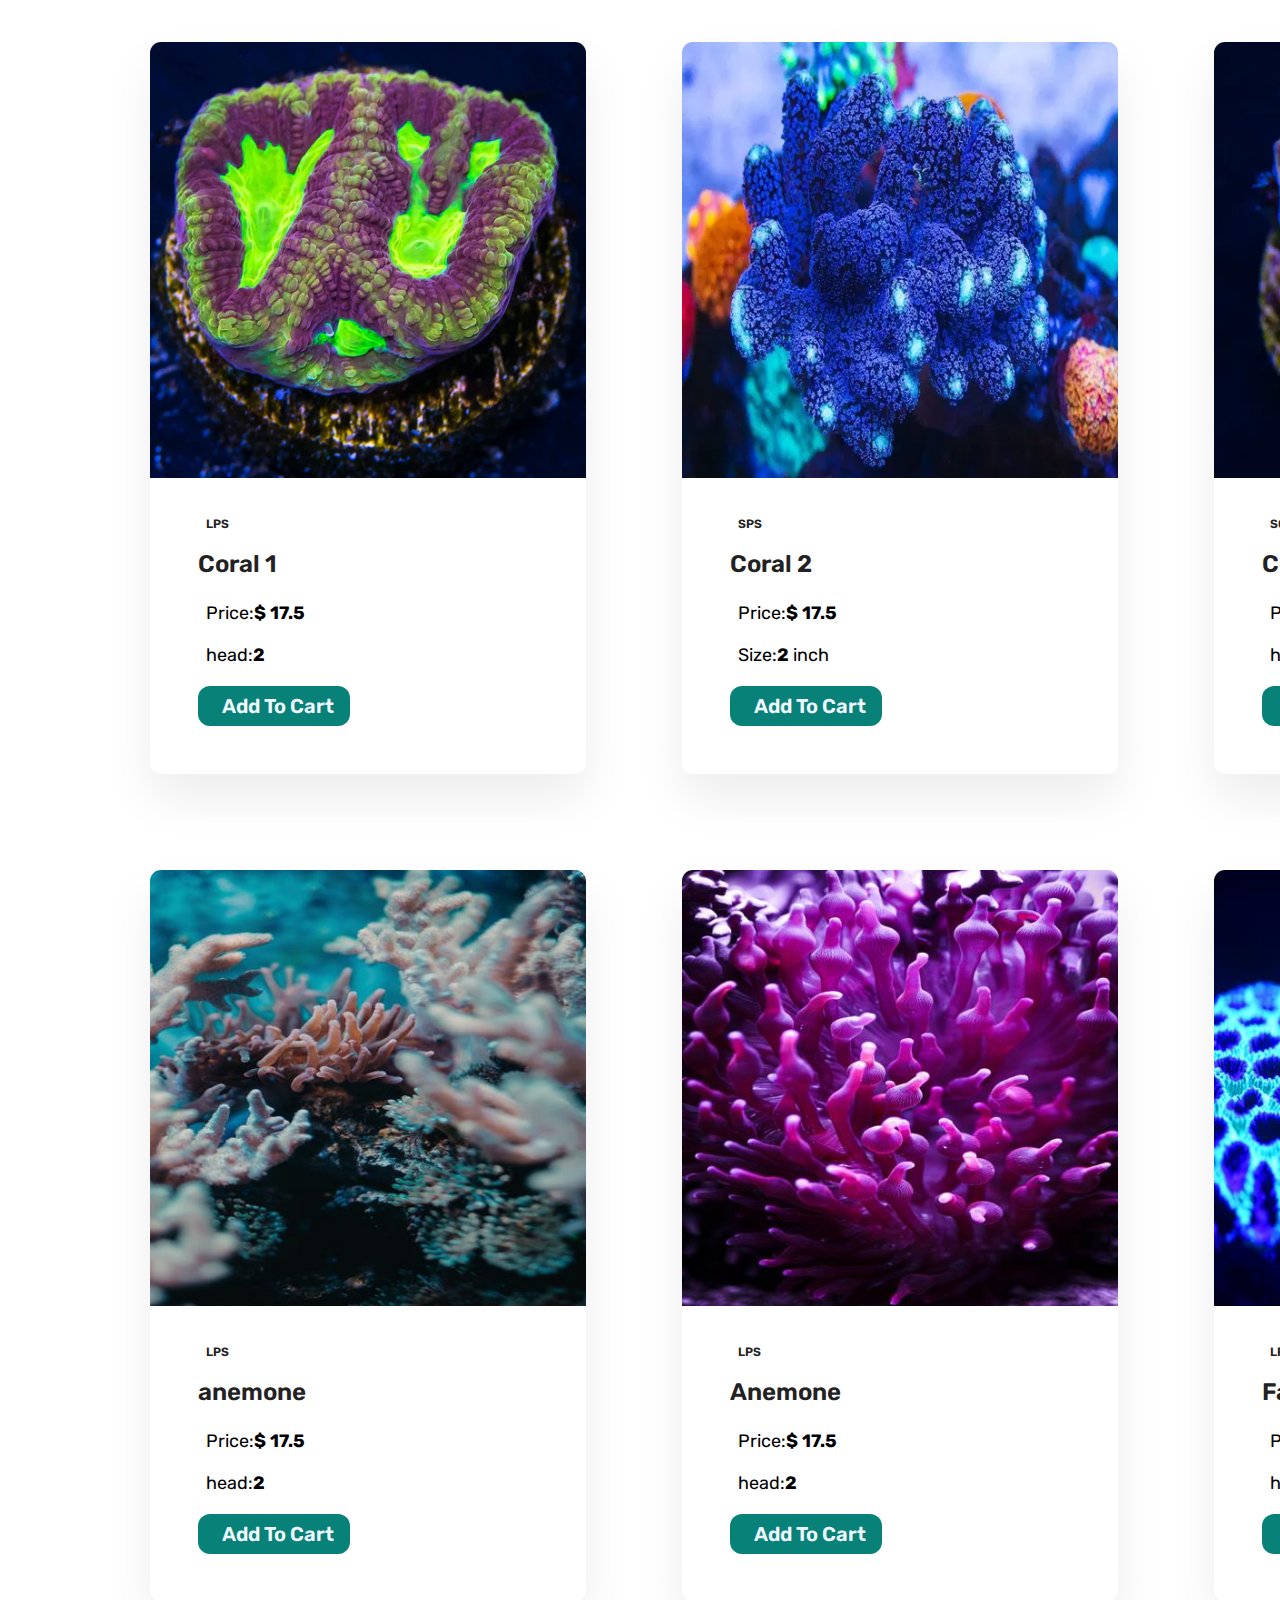
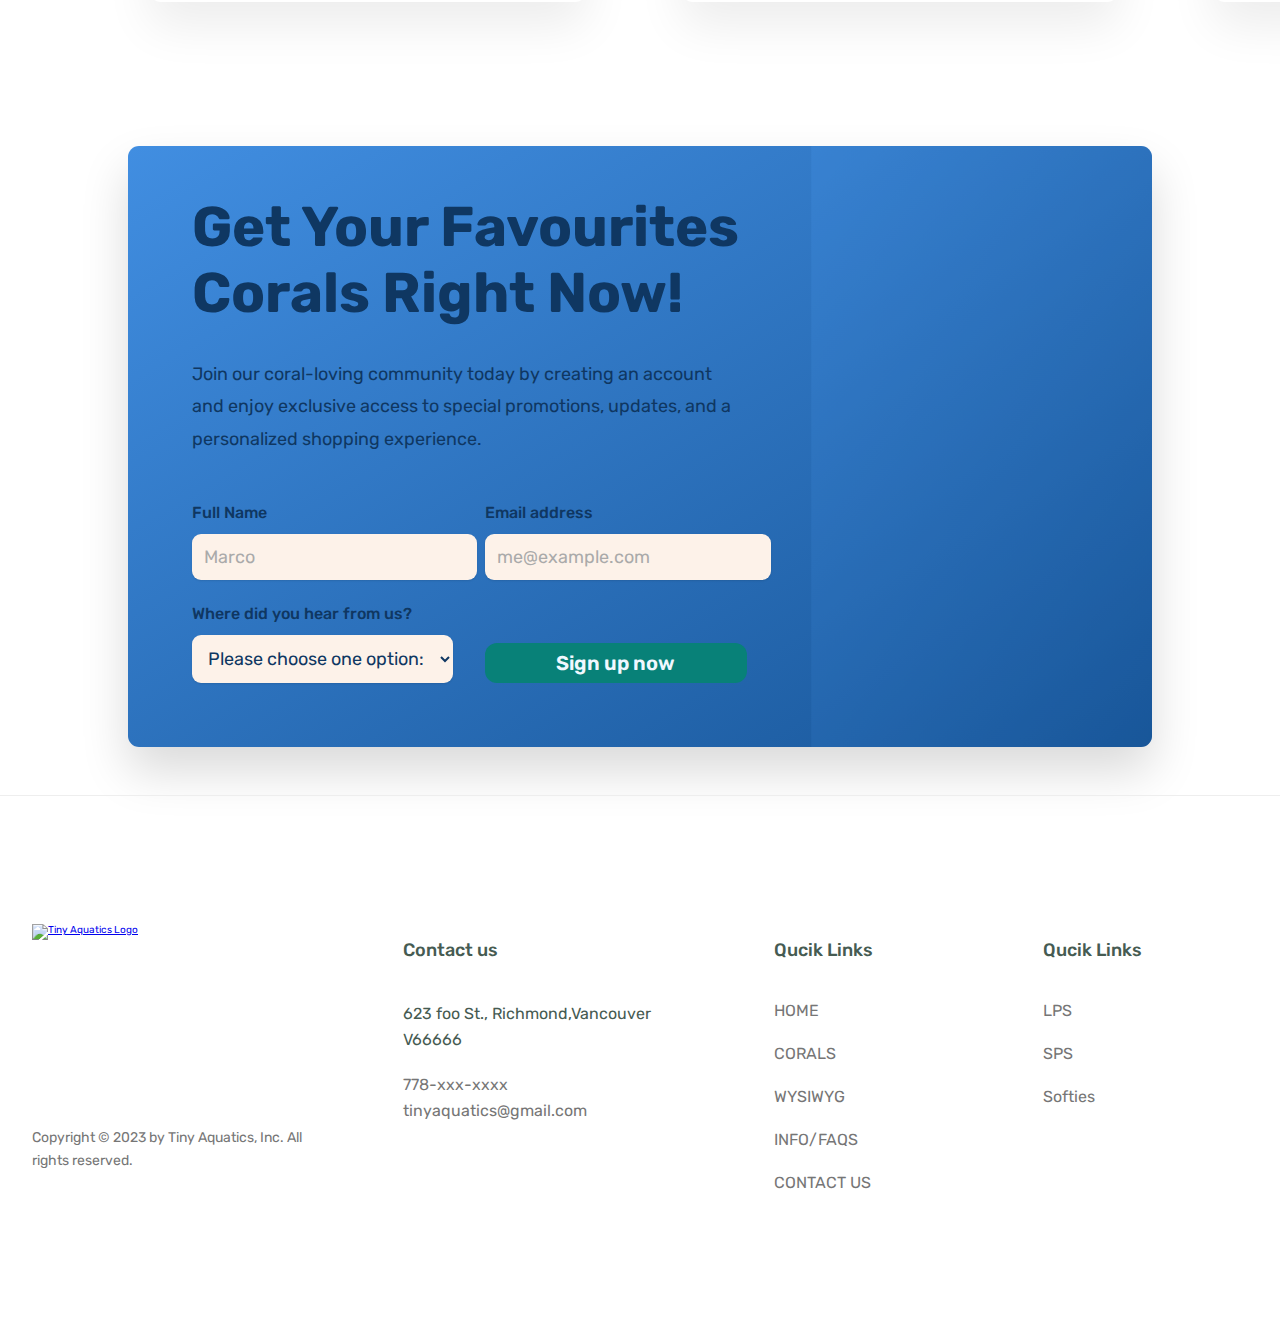
==== commit 580199dc: "organize the files" ====
--- a/index.html
+++ b/index.html
@@ -20,8 +20,9 @@
       nomodule
       src="https://unpkg.com/ionicons@5.5.2/dist/ionicons/ionicons.js"
     ></script>
-    <link rel="stylesheet" href="style.css" />
-    <script src="script.js"></script>
+    <link rel="stylesheet" href="/css/style.css" />
+    <link rel="stylesheet" href="/css/general.css" />
+    <script defer src="/js/script.js"></script>
   </head>
 
   <body>
@@ -67,13 +68,13 @@
             <li><a href="contact.html">CONTACT US</a></li>
             <li><a href="cart.html">CART</a></li>
             <li>
-              <a
+              <a href="login.html"
                 ><ion-icon name="person-outline"></ion-icon
-                ><span class="text-p1">Login In</span></a
+                ><span class="text-p1">Login</span></a
               >
             </li>
             <li>
-              <a
+              <a href="cart.html"
                 ><ion-icon name="cart-outline"></ion-icon
                 ><span class="text-p1">[0] $0.00</span></a
               >
@@ -339,6 +340,62 @@
               </ul>
             </div>
           </div>
+        </div>
+      </section>
+
+      <section class="section-cta">
+        <div class="cta">
+          <div class="cta-text-box">
+            <h2 class="heading-cta">Get Your Favourites Corals Right Now!</h2>
+            <p class="cta-text">
+              Join our coral-loving community today by creating an account and
+              enjoy exclusive access to special promotions, updates, and a
+              personalized shopping experience.
+            </p>
+
+            <form class="cta-form" name="sign-up">
+              <div>
+                <label for="full-name">Full Name</label>
+                <input
+                  id="full-name"
+                  type="text"
+                  placeholder="Marco"
+                  name="full-name"
+                  required
+                />
+              </div>
+
+              <div>
+                <label for="email">Email address</label>
+                <input
+                  id="email"
+                  type="email"
+                  placeholder="me@example.com"
+                  name="email"
+                  required
+                />
+              </div>
+
+              <div>
+                <label for="select-where">Where did you hear from us?</label>
+                <select id="select-where" name="select-where" required>
+                  <option value="">Please choose one option:</option>
+                  <option value="friends">Friends and family</option>
+                  <option value="youtube">YouTube video</option>
+                  <option value="podcast">Podcast</option>
+                  <option value="ad">Facebook ad</option>
+                  <option value="others">Others</option>
+                </select>
+              </div>
+
+              <button class="btn btn--form">Sign up now</button>
+            </form>
+          </div>
+          <div
+            class="img-box"
+            role="img"
+            aria-label="Woman enjoying food"
+          ></div>
         </div>
       </section>
     </main>
--- a/css/style.css
+++ b/css/style.css
@@ -0,0 +1,261 @@
+@import url("https://fonts.googleapis.com/css2?family=Rubik:wght@300;400;500;600;700;800&display=swap");
+
+/* Home Page */
+/*----------- Hero Section */
+.section-hero {
+  padding: 0 0 9.6rem 0;
+  max-width: 100%;
+  height: 70rem;
+  background: url("/img/banner.jpg") no-repeat center;
+  background-size: 100% 80rem;
+  /* -webkit-background-size: cover;
+  -moz-background-size: cover;
+  -o-background-size: cover; */
+}
+
+.hero-text-box {
+  text-align: center;
+  padding: 2rem 15rem;
+  background-color: rgba(9, 8, 8, 0.866);
+  box-shadow: 0 0.5rem 1.5rem rgba(0, 0, 0, 0.06);
+  width: 50%;
+  margin: auto;
+}
+
+.section-hero h1 {
+  color: aliceblue;
+}
+
+.hero-description {
+  display: i;
+}
+
+.hero-description p {
+  color: aliceblue;
+  line-height: 1.7;
+  font-size: 2rem;
+}
+/*----------- Types Section */
+.section-types {
+  margin: -9.6rem 0 9.6rem 0;
+}
+
+.types-box {
+  display: grid;
+  grid-template-columns: repeat(3, 1fr);
+  align-items: center;
+  /* gap: 3rem; */
+}
+
+.type-box {
+  text-align: center;
+}
+
+.types-image {
+  width: 20rem;
+  height: 20rem;
+  border-radius: 50%;
+  box-shadow: inset 0 0 0 1px #fff;
+  border: 10px solid aliceblue;
+}
+
+.heading-types {
+  font-size: 2.8rem;
+  font-weight: 600;
+}
+
+.types-description {
+  font-size: 1.6rem;
+  line-height: 1.5;
+  font-weight: 400;
+
+  padding: 0 9.6rem;
+}
+/*----------- Products Section */
+.section-products {
+  padding: 0 15rem;
+  margin-bottom: 9.6rem;
+  /* align-items: center; */
+}
+.products-box {
+  display: grid;
+  grid-template-columns: repeat(3, 1fr);
+  gap: 9.6rem;
+  width: 150rem;
+  /* padding: 0 13rem; */
+}
+
+.product {
+  box-shadow: 0 2.4rem 4.8rem rgba(0, 0, 0, 0.075);
+  border-radius: 11px;
+  overflow: hidden;
+  transition: all 0.4s;
+}
+
+.product:hover {
+  transform: translateY(-1.2rem);
+  box-shadow: 0 3.2rem 6.4rem rgba(0, 0, 0, 0.06);
+}
+
+.coral-content {
+  padding: 3.2rem 4.8rem 4.8rem 4.8rem;
+}
+
+.coral-tag {
+  margin-bottom: 1.2rem;
+  display: flex;
+  gap: 0.4rem;
+}
+
+.tag {
+  display: inline-block;
+  padding: 0.4rem 0.8rem;
+  font-size: 1.2rem;
+  text-transform: uppercase;
+  color: #222;
+  border-radius: 100px;
+  font-weight: 600;
+}
+
+.coral-title {
+  font-size: 2.4rem;
+  color: #222;
+  font-weight: 600;
+  margin-bottom: 2.4rem;
+}
+
+.coral-attributes {
+  list-style: none;
+  display: flex;
+  flex-direction: column;
+  gap: 2rem;
+}
+
+.coral-attribute {
+  font-size: 1.8rem;
+  /* display: flex;
+  flex-direction: column; */
+  /* gap: 2rem; */
+}
+
+.coral-icon {
+  height: 2.4rem;
+  width: 2.4rem;
+  color: #1ac76b;
+  padding-right: 0.8rem;
+}
+
+.coral-img {
+  width: 100%;
+}
+
+/*----------- CTA Section */
+.section-cta {
+  padding: 4.8rem 12.8rem;
+}
+.cta {
+  display: grid;
+  grid-template-columns: 2fr 1fr;
+
+  /* padding: 4.8rem 0;
+  padding-left: 4.8rem; */
+
+  box-shadow: 0 2.4rem 4.8rem rgba(0, 0, 0, 0.15);
+  border-radius: 11px;
+
+  background-image: linear-gradient(to right bottom, #418ee1, #185699);
+  overflow: hidden;
+}
+
+.cta-text-box {
+  padding: 4.8rem 6.4rem 6.4rem 6.4rem;
+  color: #0f3762;
+}
+
+.heading-cta {
+  font-size: 5.6rem;
+  color: inherit;
+  margin-bottom: 3.2rem;
+}
+
+.cta-text {
+  font-size: 1.8rem;
+  color: inherit;
+  line-height: 1.8;
+  margin-bottom: 4.8rem;
+}
+
+.img-box {
+  background-image: linear-gradient(
+      to right bottom,
+      rgba(65, 142, 225, 0.35),
+      rgba(24, 86, 153, 0.35)
+    ),
+    url("/img/corals-tank.jpg");
+  background-size: cover;
+  background-position: center;
+}
+
+.cta-form {
+  display: grid;
+  grid-template-columns: 1fr 1fr;
+  column-gap: 3.2rem;
+  row-gap: 2.4rem;
+}
+
+.cta-form label {
+  display: block;
+  font-size: 1.6rem;
+  font-weight: 500;
+  margin-bottom: 1.2rem;
+}
+
+.cta-form input,
+.cta-form select {
+  width: 100%;
+  padding: 1.2rem;
+  font-size: 1.8rem;
+  font-family: inherit;
+  color: inherit;
+  border: none;
+  background-color: #fdf2e9;
+  border-radius: 9px;
+  box-shadow: 0 1px 2px rgba(0, 0, 0, 0.1);
+}
+
+.cta-form input::placeholder {
+  color: #aaa;
+}
+
+.cta *:focus {
+  outline: none;
+  box-shadow: 0 0 0 0.8rem rgba(253, 242, 233, 0.5);
+}
+
+.btn--form {
+  color: #fdf2e9;
+  align-self: end;
+  padding: 1.2rem;
+}
+
+.btn--form:hover {
+  background-color: #fff;
+  color: #555;
+}
+
+/* Shop Page */
+/* Single Product */
+/* Blog Page */
+
+/*helper */
+.section-p1 {
+  padding: 4rem 8rem;
+}
+
+.section-m1 {
+  margin: 4rem 0;
+}
+
+.text-p1 {
+  padding-left: 1rem;
+}
--- a/css/general.css
+++ b/css/general.css
@@ -0,0 +1,317 @@
+@import url("https://fonts.googleapis.com/css2?family=Rubik:wght@300;400;500;600;700;800&display=swap");
+
+* {
+  margin: 0;
+  padding: 0;
+  box-shadow: border-box;
+  font-family: "Rubik", sans-serif;
+}
+html {
+  font-size: 62.5%;
+}
+.heading-primary {
+  font-size: 5rem;
+  line-height: 1.2;
+  color: #222;
+}
+
+.heading-secondary {
+  font-size: 4.6rem;
+  line-height: 5.4rem;
+  color: #3683d6;
+}
+
+h4 {
+  font-size: 2rem;
+  color: #222;
+}
+
+h6 {
+  font-weight: 700;
+  font-size: 1.2rem;
+}
+
+p {
+  font: szie 1.6rem;
+  color: #465b52;
+  margin: 1.5rem 0 2rem 0;
+}
+
+body {
+  width: 100%;
+}
+
+.text-center {
+  text-align: center;
+}
+
+.container {
+  margin: auto;
+  padding: 4.8rem 0;
+}
+
+.btn,
+.btn:link,
+.btn:visited {
+  display: inline-block;
+
+  text-decoration: none;
+  font-size: 2rem;
+  font-weight: 600;
+  padding: 0.8rem 1.6rem;
+  border-radius: 12px;
+  background-color: #088178;
+  color: aliceblue;
+
+  /* Only necessary for .btn */
+  border: none;
+  cursor: pointer;
+  font-family: inherit;
+
+  /* Put transition on original "state" */
+  /* transition: background-color 0.3s; */
+  transition: all 0.3s;
+}
+
+/* .btn--full:link,
+.btn--full:visited {
+  background-color: #033264;
+  color: #fff;
+} */
+
+.btn--full:hover,
+.btn--full:active {
+  background-color: #418ee1;
+}
+
+/* .btn--outline:link,
+.btn--outline:visited {
+  background-color: #088178;
+  color: aliceblue;
+} */
+
+.btn--outline:hover,
+.btn--outline:active {
+  background-color: #418ee1;
+  box-shadow: inset 0 0 0 3px #fff;
+}
+/* Header */
+/*-------------------Top contacts and Search*/
+
+/* .header {
+} */
+
+.contact-search {
+  display: flex;
+  align-items: center;
+  justify-content: space-between;
+  background-color: black;
+  padding: 1.5rem;
+}
+.contacts-box-list {
+  display: flex;
+  align-items: center;
+  justify-content: space-between;
+  font-size: 2rem;
+}
+
+.contacts-box-list li {
+  display: inline-flex;
+  list-style: none;
+  padding: 0 2rem;
+  color: aliceblue;
+}
+
+.contacts-box-list li a {
+  text-decoration: none;
+  transition: 0.3s ease;
+}
+
+.contact-icon {
+  height: 2rem;
+  width: 2rem;
+  padding: 0 1rem;
+  color: black;
+  background-color: white;
+  border-radius: 0.6rem;
+}
+
+.search-bar {
+  display: flex;
+  align-items: center;
+}
+
+.top-search-bar {
+  height: 4rem;
+  width: 30rem;
+}
+
+.media-icon {
+  color: white;
+  height: 3rem;
+  width: 3rem;
+}
+
+.contacts-box-list li a:hover,
+.media-icon:hover {
+  color: #418ee1;
+}
+
+/* .top-search-bar:hover {
+  border-color: #418ee1;
+} */
+
+/*-------------------Navigation*/
+.header {
+  position: relative;
+}
+
+.sticky .header {
+  position: fixed;
+  top: 0;
+  bottom: 0;
+  width: 100%;
+  height: 8rem;
+  padding-top: 0;
+  padding-bottom: 0;
+
+  background-color: rgba(255, 255, 255, 0.97);
+  z-index: 9999;
+  box-shadow: 0 1.2rem 3.2 rgba(0, 0, 0, 0.03);
+}
+
+.sticky .section-hero {
+  margin-top: 9.6rem;
+}
+
+.nav {
+  display: flex;
+  align-items: center;
+  justify-content: space-between;
+  padding: 2rem 8rem;
+  background-color: #e3e6f3;
+  /* background-color: rgba(9, 8, 8, 0.866); */
+  box-shadow: 0 0.5rem 1.5rem rgba(0, 0, 0, 0.06);
+}
+
+.logo {
+  height: 8rem;
+  width: 10rem;
+}
+
+.main-nav-list {
+  display: flex;
+  align-items: center;
+  justify-content: space-between;
+}
+
+.main-nav-list li {
+  list-style: none;
+  padding: 0 2rem;
+  position: relative;
+}
+
+.main-nav-list li a {
+  text-decoration: none;
+  font-size: 1.6rem;
+  font-weight: 600;
+  color: #1a1a1a;
+  transition: 0.3s ease;
+}
+
+.main-nav-list li a:hover,
+.main-nav-list li a.active {
+  color: #088178;
+}
+
+.main-nav-list li a.active::after,
+.main-nav-list li a:hover::after {
+  content: "";
+  width: 30%;
+  height: 0.2rem;
+  background-color: #088178;
+  position: absolute;
+  bottom: -0.4rem;
+  left: 2rem;
+}
+
+/*----------- Footer Section */
+.footer {
+  padding: 12.8rem 0;
+  border-top: 1px solid #eee;
+}
+
+.grid-footer {
+  display: grid;
+  grid-template-columns: 1.5fr 1.5fr 1fr 1fr;
+  padding: 0 3.2rem;
+  margin: 0 auto;
+  column-gap: 6.4rem;
+  row-gap: 9.6rem;
+}
+
+.logo-col {
+  display: flex;
+  flex-direction: column;
+}
+
+.footer-logo {
+  display: block;
+  margin-bottom: 3.2rem;
+}
+
+.footer-logo-icon {
+  height: 20rem;
+  width: 20rem;
+}
+
+.social-links {
+  list-style: none;
+  display: flex;
+  gap: 2.4rem;
+}
+
+.social-icon {
+  height: 2.4rem;
+  width: 2.4rem;
+}
+
+.copyright {
+  font-size: 1.4rem;
+  line-height: 1.6;
+  color: #767676;
+  margin-top: auto;
+}
+
+.footer-heading {
+  font-size: 1.8rem;
+  font-weight: 500;
+  margin-bottom: 4rem;
+}
+
+.contacts {
+  font-style: normal;
+  font-size: 1.6rem;
+  line-height: 1.6;
+}
+
+.footer-nav {
+  list-style: none;
+  display: flex;
+  flex-direction: column;
+  gap: 2.4rem;
+}
+
+.footer-link:link,
+.footer-link:visited {
+  text-decoration: none;
+  font-size: 1.6rem;
+  color: #767676;
+  transition: all 0.3s;
+}
+
+.footer-link:hover,
+.footer-link:active {
+  color: #418ee1;
+  /* transform: translateY(3rem); */
+}
